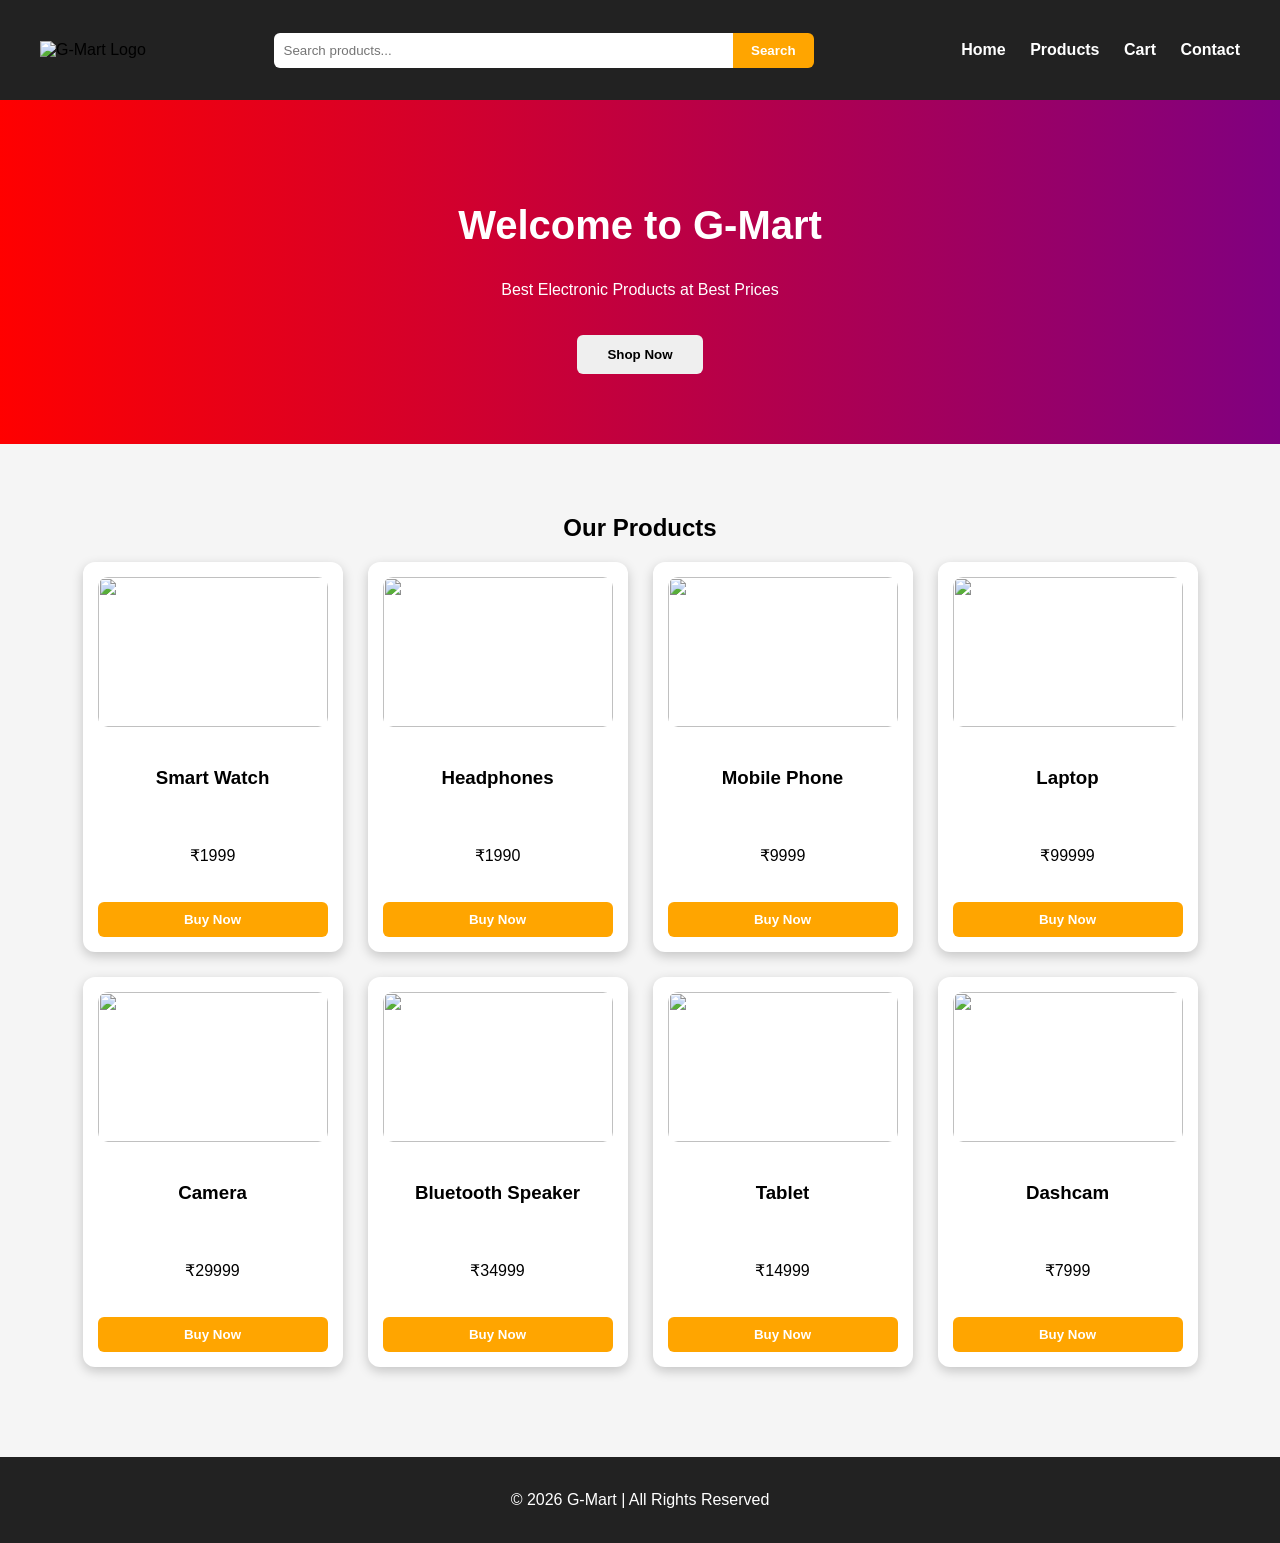
==== index.html @ 69f3351b "Add files via upload" ====
<!DOCTYPE html>
<html lang="en">
<head>
    <meta charset="UTF-8">
    <meta name="viewport" content="width=device-width, initial-scale=1.0">

    <title>G-Mart</title>

    <!-- Browser Tab Logo -->
    <link rel="icon" href="image/logo1.png" type="image/png">

    <!-- CSS -->
    <link rel="stylesheet" href="style.css">
</head>
<body>

    <!-- HEADER -->
    <header class="header">

        <!-- LOGO IMAGE -->
        <div class="logo">
            <img src="image/logo1.png" alt="G-Mart Logo">
        </div>

        <!-- SEARCH BAR -->
        <div class="search-box">
            <input type="text" placeholder="Search products...">
            <button>Search</button>
        </div>

        <!-- NAVIGATION -->
        <nav class="nav-links">
            <a href="#">Home</a>
            <a href="#">Products</a>
            <a href="#">Cart</a>
            <a href="#">Contact</a>
        </nav>

    </header>

    <!-- BANNER -->
    <section class="banner">
        <h2>Welcome to G-Mart</h2>
        <p>Best Electronic Products at Best Prices</p>
        <button>Shop Now</button>
    </section>

    <!-- PRODUCTS -->
    <section class="products">
        <h2>Our Products</h2>

        <div class="product-container">

            <div class="card">
                <img src="image/Smart Watch.jpg">
                <h3>Smart Watch</h3>
                <p>₹1999</p>
                <button>Buy Now</button>
            </div>

            <div class="card">
                <img src="image/Headphones.jpg">
                <h3>Headphones</h3>
                <p>₹1990</p>
                <button>Buy Now</button>
            </div>

            <div class="card">
                <img src="image/Smart Phone.jpg">
                <h3>Mobile Phone</h3>
                <p>₹9999</p>
                <button>Buy Now</button>
            </div>

            <div class="card">
                <img src="image/Laptop.jpg">
                <h3>Laptop</h3>
                <p>₹99999</p>
                <button>Buy Now</button>
            </div>

            <div class="card">
                <img src="image/Camera.jpg">
                <h3>Camera</h3>
                <p>₹29999</p>
                <button>Buy Now</button>
            </div>

            <div class="card">
                <img src="image/Bluetooth speaker.jpg">
                <h3>Bluetooth Speaker</h3>
                <p>₹34999</p>
                <button>Buy Now</button>
            </div>

            <div class="card">
                <img src="image/Tablet.jpg">
                <h3>Tablet</h3>
                <p>₹14999</p>
                <button>Buy Now</button>
            </div>

            <div class="card">
                <img src="image/dashcam.jpg">
                <h3>Dashcam</h3>
                <p>₹7999</p>
                <button>Buy Now</button>
            </div>

        </div>
    </section>

    <!-- FOOTER -->
    <footer>
        <p>© 2026 G-Mart | All Rights Reserved</p>
    </footer>

</body>
</html>
---- style.css ----
body {
    margin: 0;
    font-family: Arial, sans-serif;
    background: #f5f5f5;
}

/* HEADER */
.header {
    background: #222;
    display: flex;
    align-items: center;
    justify-content: space-between;
    padding: 10px 40px;
    height: 80px; 
}

/* LOGO */
.logo img {
    height: 70px;          
    width: 160px;          
    object-fit: cover;     
    object-position: left; 
}

/* SEARCH BOX */
.search-box {
    display: flex;
    width: 45%;
}

.search-box input {
    width: 100%;
    padding: 10px;
    border: none;
    outline: none;
    border-radius: 6px 0 0 6px;
}

.search-box button {
    padding: 10px 18px;
    border: none;
    background: orange;
    color: white;
    cursor: pointer;
    font-weight: bold;
    border-radius: 0 6px 6px 0;
}

.search-box button:hover {
    background: darkorange;
}

/* NAV LINKS */
.nav-links a {
    color: white;
    margin-left: 20px;
    text-decoration: none;
    font-weight: bold;
}

.nav-links a:hover {
    color: orange;
}

/* BANNER */
.banner {
    background: linear-gradient(to right, red, purple);
    padding: 70px;
    text-align: center;
    color: white;
}

.banner h2 {
    font-size: 40px;
}

.banner button {
    margin-top: 20px;
    padding: 12px 30px;
    border: none;
    border-radius: 6px;
    cursor: pointer;
    font-weight: bold;
}

.banner button:hover {
    background: black;
    color: white;
}

/* PRODUCT SECTION */
.products {
    padding: 50px;
    text-align: center;
}

.product-container {
    display: flex;
    flex-wrap: wrap;
    justify-content: center;
    gap: 25px;
}

/* EQUAL CARD SIZE */
.card {
    width: 230px;
    height: 360px;
    background: white;
    padding: 15px;
    border-radius: 12px;
    box-shadow: 0px 4px 12px rgba(0,0,0,0.2);

    display: flex;
    flex-direction: column;
    justify-content: space-between;
}

.card img {
    width: 100%;
    height: 150px;
    object-fit: cover;
    border-radius: 10px;
}

.card button {
    background: orange;
    border: none;
    padding: 10px;
    color: white;
    font-weight: bold;
    border-radius: 6px;
    cursor: pointer;
}

.card button:hover {
    background: black;
}

/* FOOTER */
footer {
    background: #222;
    color: white;
    text-align: center;
    padding: 18px;
    margin-top: 40px;
}

/* RESPONSIVE */
@media (max-width: 768px) {
    .header {
        flex-direction: column;
        height: auto;
        gap: 10px;
    }

    .search-box {
        width: 90%;
    }
}
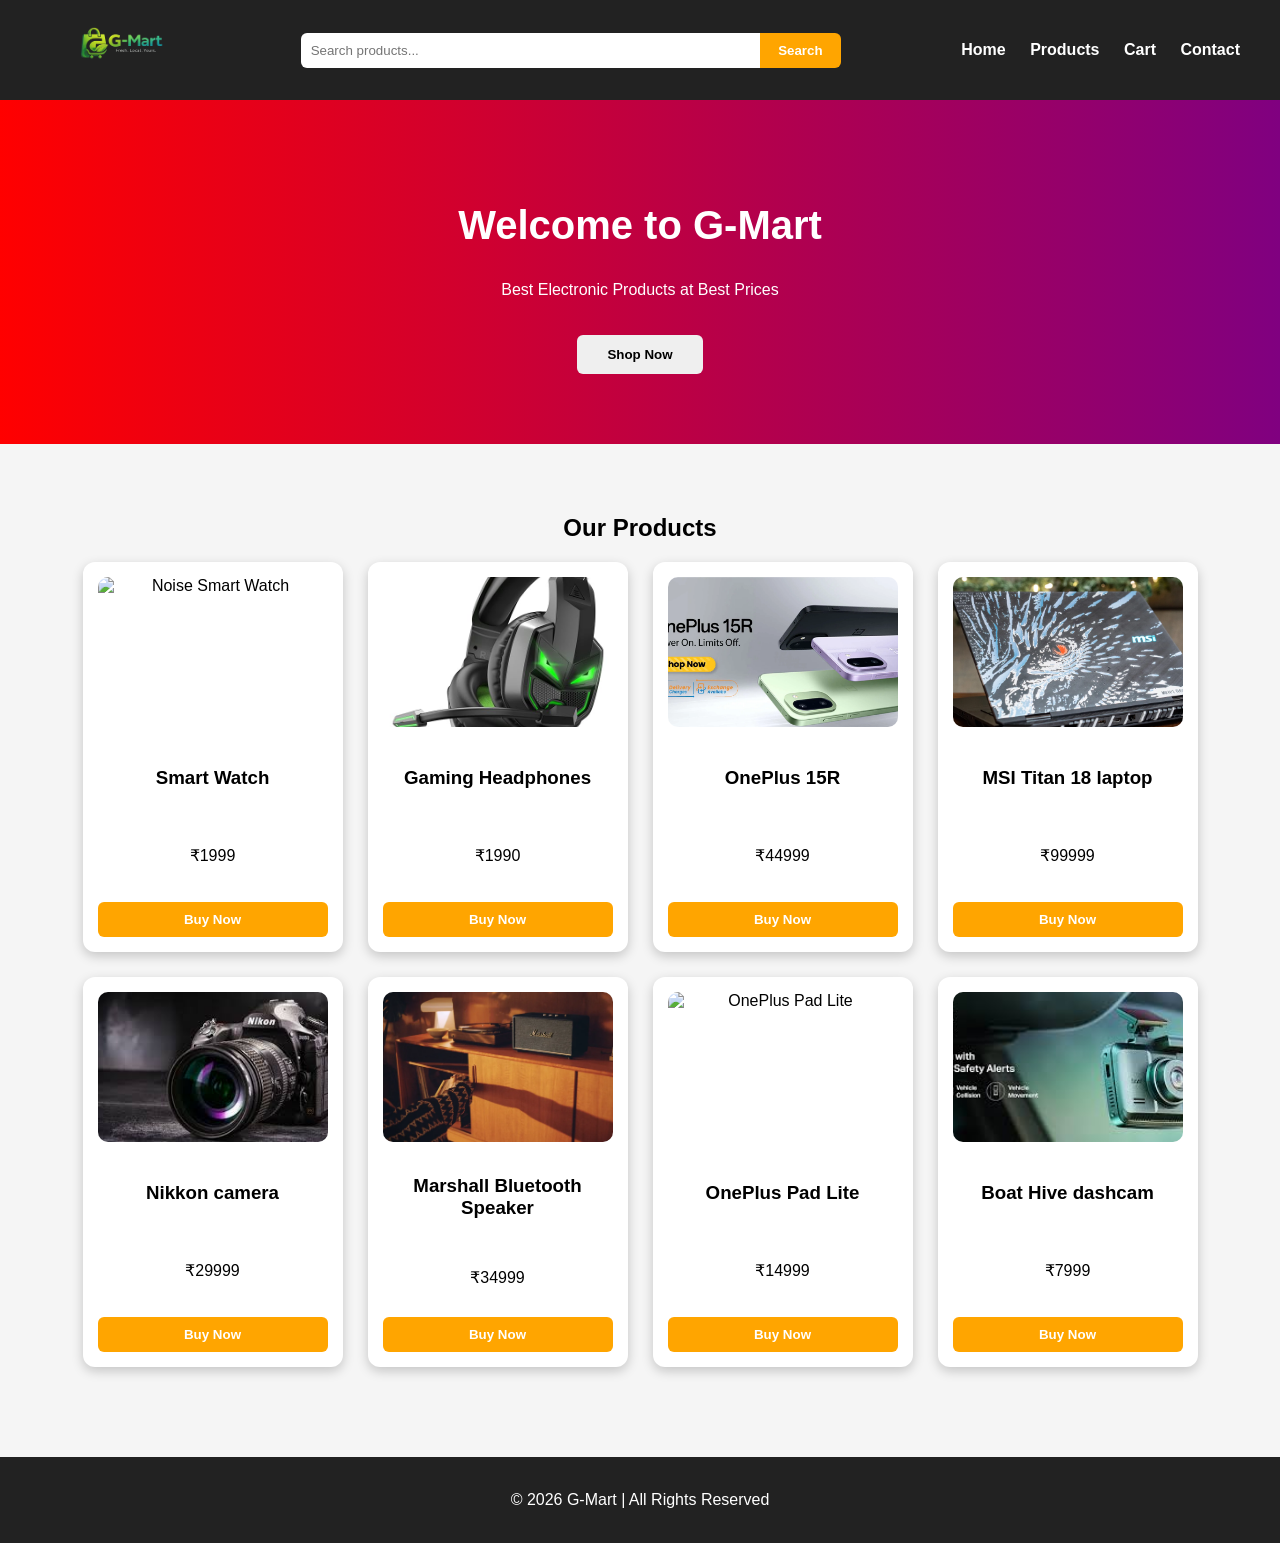
==== commit 6e6626f5: "Update image paths and alt attributes in index.html" ====
--- a/index.html
+++ b/index.html
@@ -7,7 +7,7 @@
     <title>G-Mart</title>
 
     <!-- Browser Tab Logo -->
-    <link rel="icon" href="image/logo1.png" type="image/png">
+    <link rel="icon" href="logo1.png" type="image/png">
 
     <!-- CSS -->
     <link rel="stylesheet" href="style.css">
@@ -19,7 +19,7 @@
 
         <!-- LOGO IMAGE -->
         <div class="logo">
-            <img src="image/logo1.png" alt="G-Mart Logo">
+            <img src="logo1.png" alt="G-Mart Logo">
         </div>
 
         <!-- SEARCH BAR -->
@@ -52,57 +52,57 @@
         <div class="product-container">
 
             <div class="card">
-                <img src="image/Smart Watch.jpg">
+                <img src="Noise Smart Watch.jpg" alt="Noise Smart Watch">
                 <h3>Smart Watch</h3>
                 <p>₹1999</p>
                 <button>Buy Now</button>
             </div>
 
             <div class="card">
-                <img src="image/Headphones.jpg">
-                <h3>Headphones</h3>
+                <img src="Headphones.jpg" alt="Gaming Headphones">
+                <h3> Gaming Headphones</h3>
                 <p>₹1990</p>
                 <button>Buy Now</button>
             </div>
 
             <div class="card">
-                <img src="image/Smart Phone.jpg">
-                <h3>Mobile Phone</h3>
-                <p>₹9999</p>
+                <img src="Smart Phone.jpg" alt="OnePlus 15R">
+                <h3>OnePlus 15R</h3>
+                <p>₹44999</p>
                 <button>Buy Now</button>
             </div>
 
             <div class="card">
-                <img src="image/Laptop.jpg">
-                <h3>Laptop</h3>
+                <img src="Laptop.jpg" alt="MSI Titan 18 laptop">
+                <h3>MSI Titan 18 laptop</h3>
                 <p>₹99999</p>
                 <button>Buy Now</button>
             </div>
 
             <div class="card">
-                <img src="image/Camera.jpg">
-                <h3>Camera</h3>
+                <img src="Camera.jpg" alt="Noise Smart Watch">
+                <h3>Nikkon camera</h3>
                 <p>₹29999</p>
                 <button>Buy Now</button>
             </div>
 
             <div class="card">
-                <img src="image/Bluetooth speaker.jpg">
-                <h3>Bluetooth Speaker</h3>
+                <img src="Bluetooth speaker.jpg" alt="Marshall Bluetooth Speaker">
+                <h3>Marshall Bluetooth Speaker</h3>
                 <p>₹34999</p>
                 <button>Buy Now</button>
             </div>
 
             <div class="card">
-                <img src="image/Tablet.jpg">
-                <h3>Tablet</h3>
+                <img src="image/Tablet.jpg" alt="OnePlus Pad Lite">
+                <h3>OnePlus Pad Lite</h3>
                 <p>₹14999</p>
                 <button>Buy Now</button>
             </div>
 
             <div class="card">
-                <img src="image/dashcam.jpg">
-                <h3>Dashcam</h3>
+                <img src="dashcam.jpg" alt="Boat Hive dashcam">
+                <h3>Boat Hive dashcam</h3>
                 <p>₹7999</p>
                 <button>Buy Now</button>
             </div>
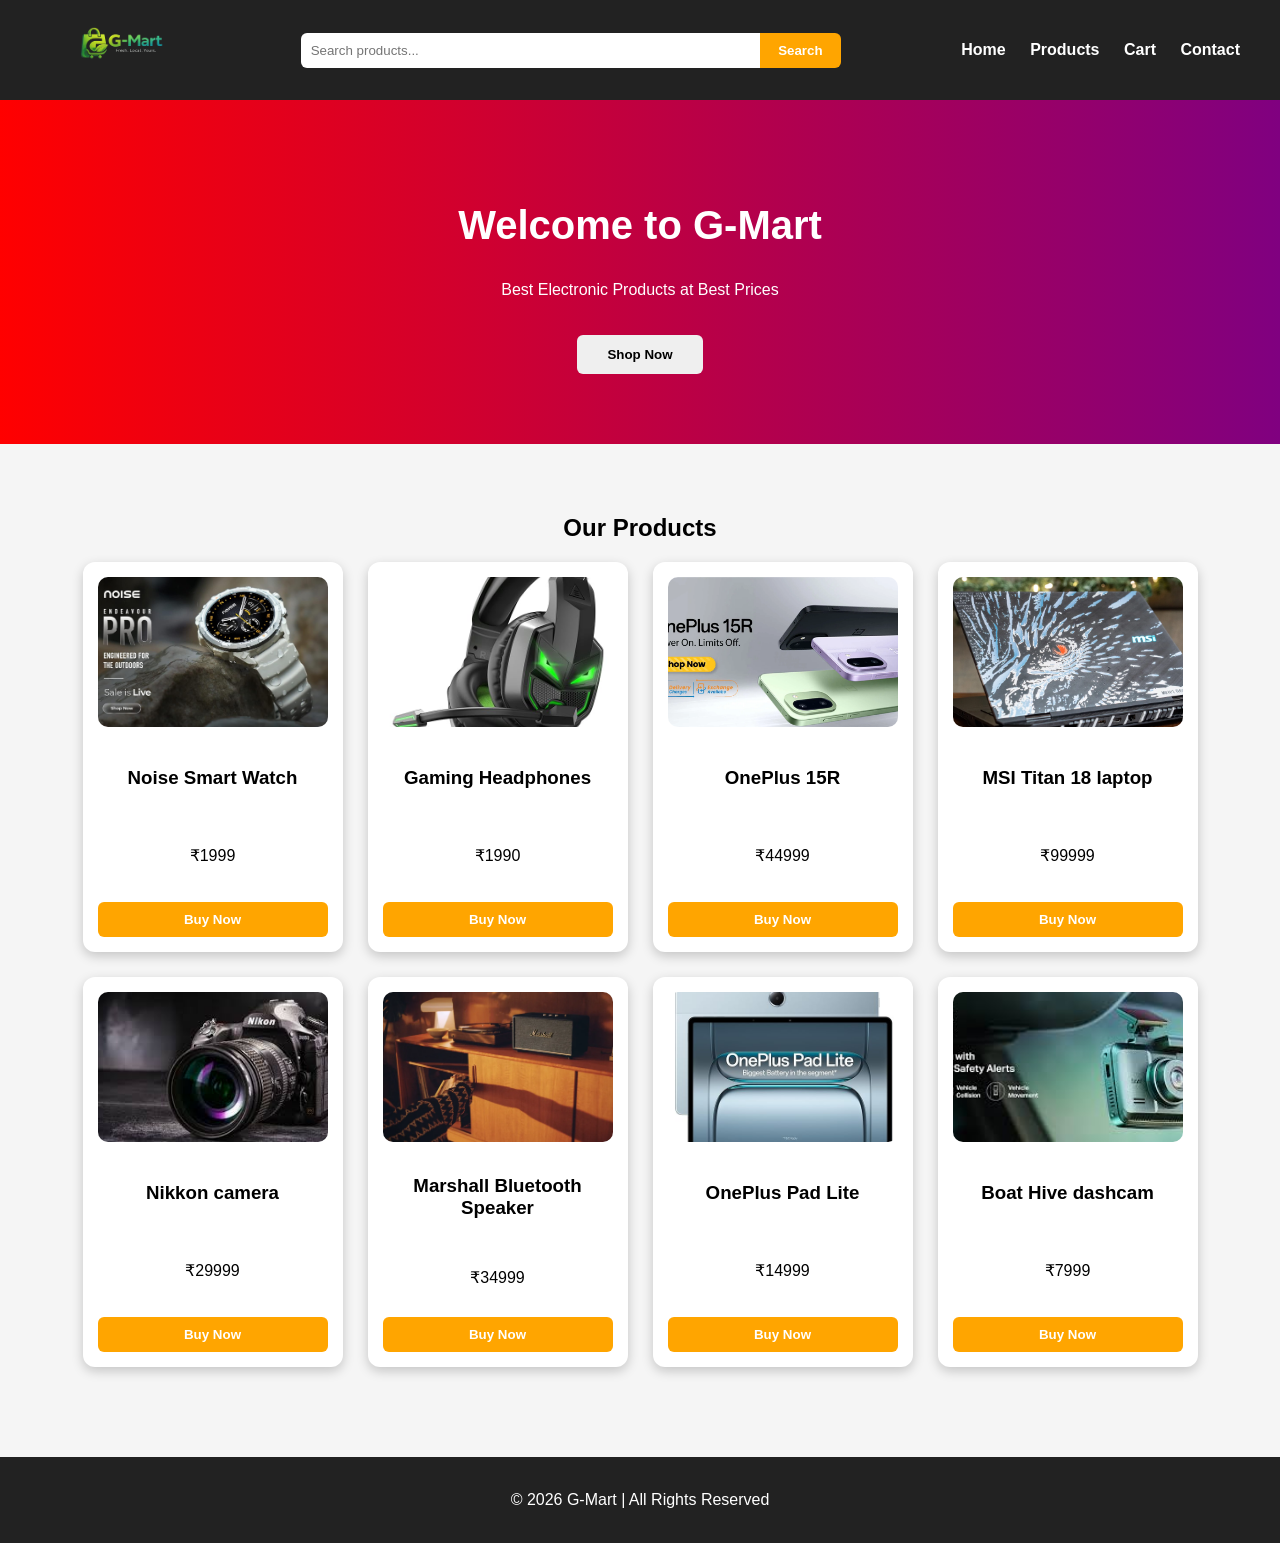
==== commit 50a0b72e: "Update index.html" ====
--- a/index.html
+++ b/index.html
@@ -52,8 +52,8 @@
         <div class="product-container">
 
             <div class="card">
-                <img src="Noise Smart Watch.jpg" alt="Noise Smart Watch">
-                <h3>Smart Watch</h3>
+                <img src="Smart Watch.jpg" alt="Noise Smart Watch">
+                <h3>Noise Smart Watch</h3>
                 <p>₹1999</p>
                 <button>Buy Now</button>
             </div>
@@ -94,7 +94,7 @@
             </div>
 
             <div class="card">
-                <img src="image/Tablet.jpg" alt="OnePlus Pad Lite">
+                <img src="Tablet.jpg" alt="OnePlus Pad Lite">
                 <h3>OnePlus Pad Lite</h3>
                 <p>₹14999</p>
                 <button>Buy Now</button>
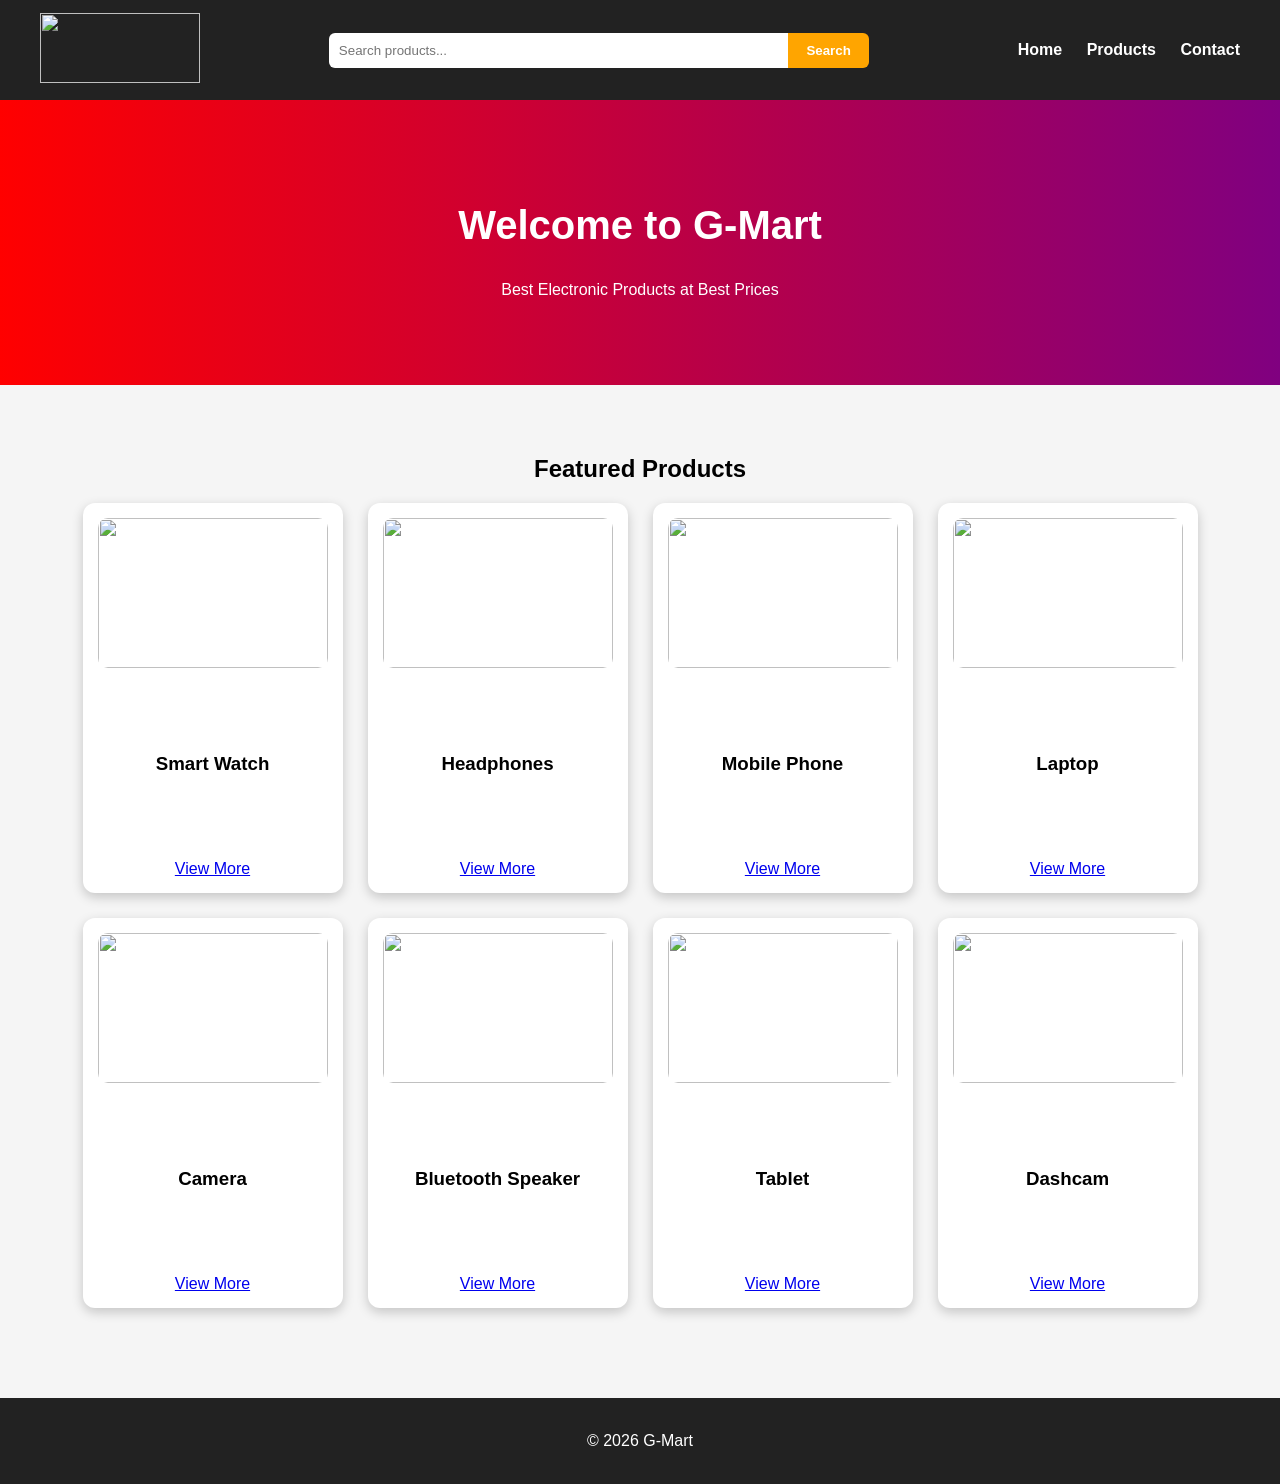
==== commit 0c348f47: "Refactor index.html for improved layout and images Updated HTML structure and replaced image sources" ====
--- a/index.html
+++ b/index.html
@@ -1,119 +1,95 @@
-<!DOCTYPE html>
+  <!DOCTYPE html>
 <html lang="en">
 <head>
-    <meta charset="UTF-8">
-    <meta name="viewport" content="width=device-width, initial-scale=1.0">
-
     <title>G-Mart</title>
-
-    <!-- Browser Tab Logo -->
-    <link rel="icon" href="logo1.png" type="image/png">
-
-    <!-- CSS -->
     <link rel="stylesheet" href="style.css">
 </head>
+
 <body>
 
-    <!-- HEADER -->
-    <header class="header">
+<header class="header">
 
-        <!-- LOGO IMAGE -->
-        <div class="logo">
-            <img src="logo1.png" alt="G-Mart Logo">
+    <div class="logo">
+        <img src="image/logo/logo.png">
+    </div>
+
+    <div class="search-box">
+        <input type="text" placeholder="Search products...">
+        <button>Search</button>
+    </div>
+
+    <nav class="nav-links">
+        <a href="index.html">Home</a>
+        <a href="products.html">Products</a>
+        <a href="contact.html">Contact</a>
+    </nav>
+
+</header>
+
+<section class="banner">
+    <h2>Welcome to G-Mart</h2>
+    <p>Best Electronic Products at Best Prices</p>
+</section>
+
+<section class="products">
+    <h2>Featured Products</h2>
+
+    <div class="product-container">
+
+        <div class="card">
+            <img src="image/Smart Watch/Noice Smart Watch Pro.jpg">
+            <h3>Smart Watch</h3>
+            <a href="products.html#watch" class="view-btn">View More</a>
         </div>
 
-        <!-- SEARCH BAR -->
-        <div class="search-box">
-            <input type="text" placeholder="Search products...">
-            <button>Search</button>
+        <div class="card">
+            <img src="image/Headphones/Headphones.jpg">
+            <h3>Headphones</h3>
+            <a href="products.html#headphones" class="view-btn">View More</a>
         </div>
 
-        <!-- NAVIGATION -->
-        <nav class="nav-links">
-            <a href="#">Home</a>
-            <a href="#">Products</a>
-            <a href="#">Cart</a>
-            <a href="#">Contact</a>
-        </nav>
+        <div class="card">
+            <img src="image/Smart Phone/OnePlus Phone.jpg">
+            <h3>Mobile Phone</h3>
+            <a href="products.html#mobile" class="view-btn">View More</a>
+        </div>
 
-    </header>
+        <div class="card">
+            <img src="image/Laptop/Gaming Laptop.jpg">
+            <h3>Laptop</h3>
+            <a href="products.html#laptop" class="view-btn">View More</a>
+        </div>
 
-    <!-- BANNER -->
-    <section class="banner">
-        <h2>Welcome to G-Mart</h2>
-        <p>Best Electronic Products at Best Prices</p>
-        <button>Shop Now</button>
-    </section>
+        <div class="card">
+            <img src="image/Camera/Camera.jpg">
+            <h3>Camera</h3>
+            <a href="products.html#camera" class="view-btn">View More</a>
+        </div>
 
-    <!-- PRODUCTS -->
-    <section class="products">
-        <h2>Our Products</h2>
+        <div class="card">
+            <img src="image/Bluetooth Speaker/Bluetooth speaker.jpg">
+            <h3>Bluetooth Speaker</h3>
+            <a href="products.html#speaker" class="view-btn">View More</a>
+        </div>
 
-        <div class="product-container">
+        <div class="card">
+            <img src="image/Tablet/Tablet.jpg">
+            <h3>Tablet</h3>
+            <a href="products.html#tablet" class="view-btn">View More</a>
+        </div>
 
-            <div class="card">
-                <img src="Smart Watch.jpg" alt="Noise Smart Watch">
-                <h3>Noise Smart Watch</h3>
-                <p>₹1999</p>
-                <button>Buy Now</button>
-            </div>
+        <div class="card">
+            <img src="image/Dashcam/dashcam.jpg">
+            <h3>Dashcam</h3>
+            <a href="products.html#dashcam" class="view-btn">View More</a>
+        </div>
 
-            <div class="card">
-                <img src="Headphones.jpg" alt="Gaming Headphones">
-                <h3> Gaming Headphones</h3>
-                <p>₹1990</p>
-                <button>Buy Now</button>
-            </div>
+    </div>
+</section>
 
-            <div class="card">
-                <img src="Smart Phone.jpg" alt="OnePlus 15R">
-                <h3>OnePlus 15R</h3>
-                <p>₹44999</p>
-                <button>Buy Now</button>
-            </div>
-
-            <div class="card">
-                <img src="Laptop.jpg" alt="MSI Titan 18 laptop">
-                <h3>MSI Titan 18 laptop</h3>
-                <p>₹99999</p>
-                <button>Buy Now</button>
-            </div>
-
-            <div class="card">
-                <img src="Camera.jpg" alt="Noise Smart Watch">
-                <h3>Nikkon camera</h3>
-                <p>₹29999</p>
-                <button>Buy Now</button>
-            </div>
-
-            <div class="card">
-                <img src="Bluetooth speaker.jpg" alt="Marshall Bluetooth Speaker">
-                <h3>Marshall Bluetooth Speaker</h3>
-                <p>₹34999</p>
-                <button>Buy Now</button>
-            </div>
-
-            <div class="card">
-                <img src="Tablet.jpg" alt="OnePlus Pad Lite">
-                <h3>OnePlus Pad Lite</h3>
-                <p>₹14999</p>
-                <button>Buy Now</button>
-            </div>
-
-            <div class="card">
-                <img src="dashcam.jpg" alt="Boat Hive dashcam">
-                <h3>Boat Hive dashcam</h3>
-                <p>₹7999</p>
-                <button>Buy Now</button>
-            </div>
-
-        </div>
-    </section>
-
-    <!-- FOOTER -->
-    <footer>
-        <p>© 2026 G-Mart | All Rights Reserved</p>
-    </footer>
+<footer>
+    <p>© 2026 G-Mart</p>
+</footer>
 
 </body>
 </html>
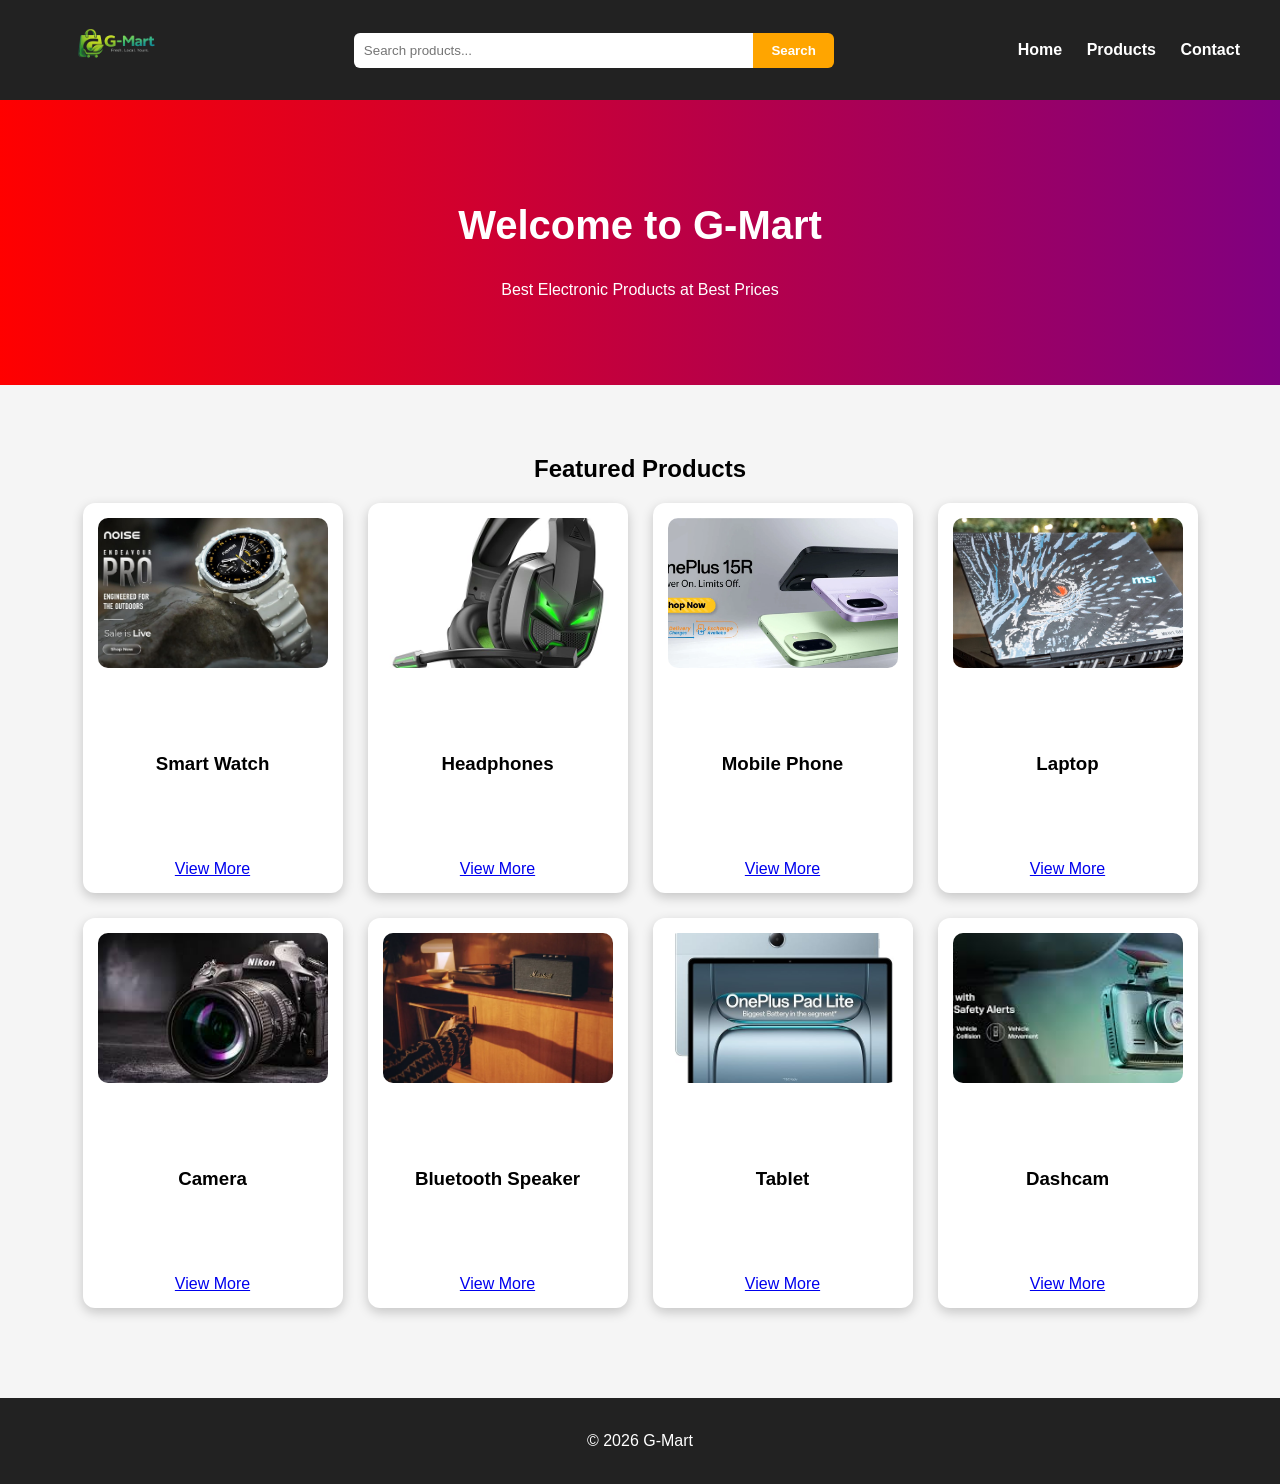
==== commit aa8bdb96: "Fix link to products page in navigation" ====
--- a/index.html
+++ b/index.html
@@ -20,7 +20,7 @@
 
     <nav class="nav-links">
         <a href="index.html">Home</a>
-        <a href="products.html">Products</a>
+        <a href="product.html">Products</a>
         <a href="contact.html">Contact</a>
     </nav>
 
--- a/style.css
+++ b/style.css
@@ -1,3 +1,4 @@
+/* BODY */
 body {
     margin: 0;
     font-family: Arial, sans-serif;
@@ -11,21 +12,21 @@
     align-items: center;
     justify-content: space-between;
     padding: 10px 40px;
-    height: 80px; 
+    height: 80px;
 }
 
 /* LOGO */
 .logo img {
-    height: 70px;          
-    width: 160px;          
-    object-fit: cover;     
-    object-position: left; 
+    height: 60px;
+    width: 150px;
+    object-fit: cover;
+    object-position: left;
 }
 
 /* SEARCH BOX */
 .search-box {
     display: flex;
-    width: 45%;
+    width: 40%;
 }
 
 .search-box input {
@@ -50,7 +51,7 @@
     background: darkorange;
 }
 
-/* NAV LINKS */
+/* NAVIGATION */
 .nav-links a {
     color: white;
     margin-left: 20px;
@@ -88,7 +89,7 @@
     color: white;
 }
 
-/* PRODUCT SECTION */
+/* PRODUCTS */
 .products {
     padding: 50px;
     text-align: center;
@@ -101,7 +102,7 @@
     gap: 25px;
 }
 
-/* EQUAL CARD SIZE */
+/* PRODUCT CARD */
 .card {
     width: 230px;
     height: 360px;
@@ -113,8 +114,17 @@
     display: flex;
     flex-direction: column;
     justify-content: space-between;
-}
-
+    text-align: center;
+
+    transition: 0.3s;
+}
+
+/* Hover Effect */
+.card:hover {
+    transform: translateY(-8px);
+}
+
+/* Image Fix */
 .card img {
     width: 100%;
     height: 150px;
@@ -122,6 +132,7 @@
     border-radius: 10px;
 }
 
+/* Button */
 .card button {
     background: orange;
     border: none;
@@ -133,6 +144,40 @@
 }
 
 .card button:hover {
+    background: black;
+}
+
+/* CONTACT FORM */
+.contact {
+    padding: 50px;
+    text-align: center;
+}
+
+form {
+    display: flex;
+    flex-direction: column;
+    width: 300px;
+    margin: auto;
+}
+
+form input,
+form textarea {
+    margin: 10px 0;
+    padding: 10px;
+    border-radius: 6px;
+    border: 1px solid #ccc;
+}
+
+form button {
+    background: orange;
+    border: none;
+    padding: 10px;
+    color: white;
+    border-radius: 6px;
+    cursor: pointer;
+}
+
+form button:hover {
     background: black;
 }
 
@@ -147,6 +192,7 @@
 
 /* RESPONSIVE */
 @media (max-width: 768px) {
+
     .header {
         flex-direction: column;
         height: auto;
@@ -156,4 +202,8 @@
     .search-box {
         width: 90%;
     }
-}
+
+    .nav-links {
+        display: flex;
+        gap: 15px;
+    }
